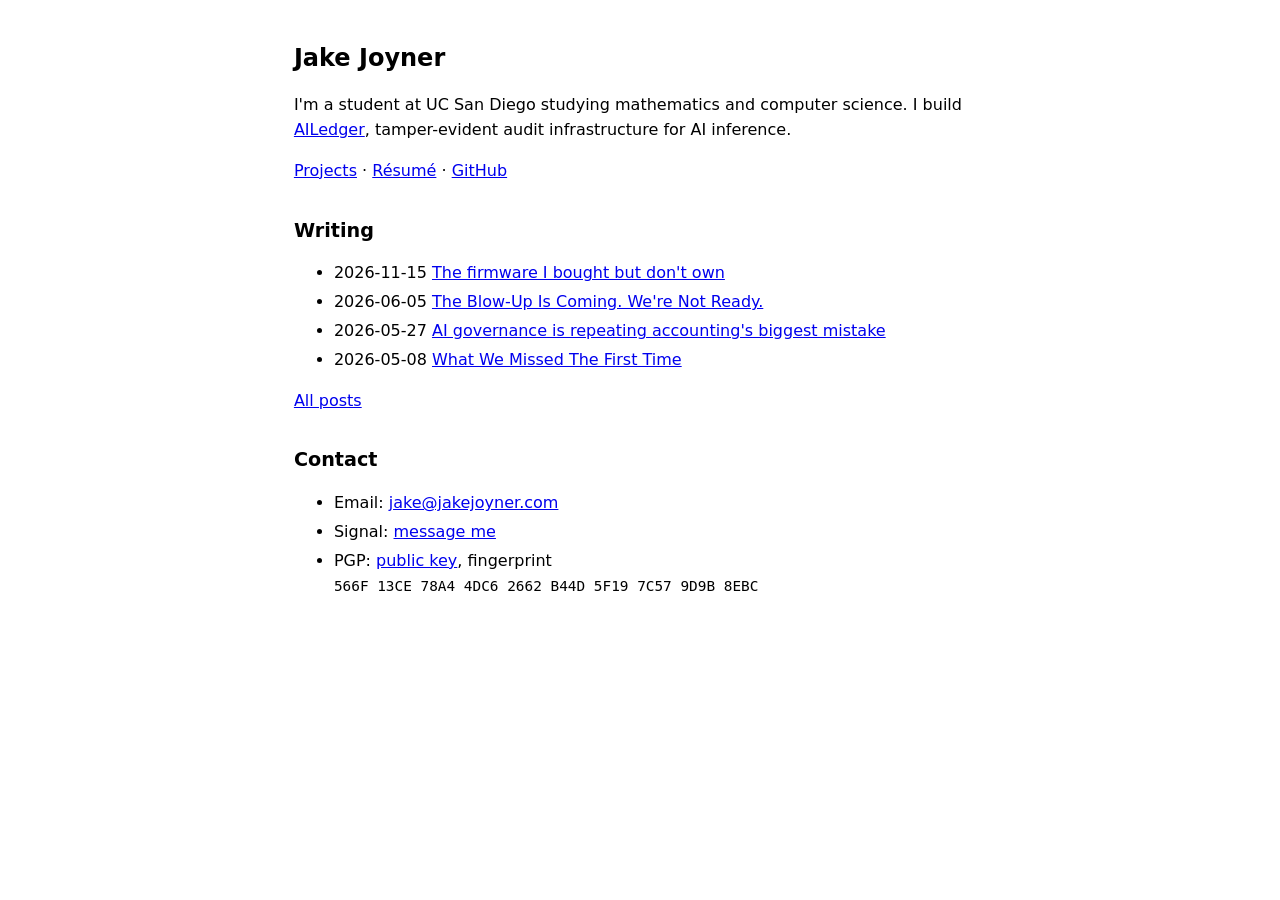
==== index.html @ 7990e94a "Plain-text redesign: one stylesheet for the whole site Replace the video hero, portrait, theme toggl" ====
<!DOCTYPE html>
<html lang="en">
<head>
  <meta charset="UTF-8" />
  <meta name="viewport" content="width=device-width, initial-scale=1.0" />
  <title>Jake Joyner</title>
  <meta name="description" content="Student at UC San Diego studying mathematics and computer science. Building AILedger, tamper-evident audit infrastructure for AI inference." />
  <meta property="og:type" content="profile" />
  <meta property="og:title" content="Jake Joyner" />
  <meta property="og:description" content="Student at UC San Diego studying mathematics and computer science. Building AILedger." />
  <meta property="og:url" content="https://jakejoyner.com" />
  <meta property="profile:first_name" content="Jake" />
  <meta property="profile:last_name" content="Joyner" />
  <meta property="profile:username" content="jakejjoyner" />
  <meta name="twitter:card" content="summary" />
  <meta name="twitter:title" content="Jake Joyner" />
  <meta name="twitter:description" content="Student at UC San Diego studying mathematics and computer science. Building AILedger." />
  <link rel="alternate" type="text/markdown" title="LLM-friendly summary" href="/llms.txt" />
  <script type="application/ld+json">
  {
    "@context": "https://schema.org",
    "@type": "ProfilePage",
    "mainEntity": {
      "@type": "Person",
      "name": "Jake Joyner",
      "url": "https://jakejoyner.com",
      "sameAs": [
        "https://github.com/jakejjoyner",
        "https://ailedger.dev"
      ],
      "jobTitle": "Co-founder, AILedger",
      "worksFor": {
        "@type": "Organization",
        "name": "AILedger",
        "url": "https://ailedger.dev"
      },
      "affiliation": {
        "@type": "CollegeOrUniversity",
        "name": "University of California San Diego"
      }
    }
  }
  </script>
  <link rel="stylesheet" href="/style.css" />
</head>
<body>
  <main>
    <h1>Jake Joyner</h1>
    <p>
      I'm a student at UC San Diego studying mathematics and computer science.
      I build <a href="https://ailedger.dev">AILedger</a>, tamper-evident audit
      infrastructure for AI inference.
    </p>
    <p>
      <a href="/portfolio/">Projects</a> ·
      <a href="/cv/">Résumé</a> ·
      <a href="https://github.com/jakejjoyner">GitHub</a>
    </p>

    <h2>Writing</h2>
    <ul>
      <li>2026-11-15 <a href="/blog/firmware-i-dont-own/">The firmware I bought but don't own</a></li>
      <li>2026-06-05 <a href="/blog/the-blow-up-is-coming/">The Blow-Up Is Coming. We're Not Ready.</a></li>
      <li>2026-05-27 <a href="/blog/ai-governance-accounting-mistake/">AI governance is repeating accounting's biggest mistake</a></li>
      <li>2026-05-08 <a href="/blog/towers/">What We Missed The First Time</a></li>
    </ul>
    <p><a href="/blog/">All posts</a></p>

    <h2>Contact</h2>
    <ul>
      <li>Email: <a href="mailto:jake@jakejoyner.com">jake@jakejoyner.com</a></li>
      <li>Signal: <a href="https://signal.me/#eu/2gl4twjzMthxt17POwI2F8WP58Z37UkR5UyP2M3d63bZ2q0JBZVFlpUiOkeZQ5km">message me</a></li>
      <li>PGP: <a href="/pgp.asc">public key</a>, fingerprint<br /><code>566F 13CE 78A4 4DC6 2662 B44D 5F19 7C57 9D9B 8EBC</code></li>
    </ul>
  </main>
</body>
</html>
---- style.css ----
/* jakejoyner.com: one stylesheet for every page. Plain text, system font, follows the system light/dark setting. */
:root { color-scheme: light dark; }
body { max-width: 68ch; margin: 2.5rem auto; padding: 0 1rem; font: 1rem/1.55 system-ui, sans-serif; }
h1 { font-size: 1.5rem; }
h2 { font-size: 1.2rem; margin-top: 2rem; }
h3 { font-size: 1rem; margin-bottom: 0; }
h3 + p { margin-top: 0; }
img { max-width: 100%; height: auto; }
code, pre { font-family: ui-monospace, monospace; font-size: 0.9em; }
pre { overflow-x: auto; }
blockquote { margin-left: 0; padding-left: 1rem; border-left: 3px solid; }
table { border-collapse: collapse; display: block; overflow-x: auto; }
td, th { border: 1px solid; padding: 0.25rem 0.5rem; text-align: left; vertical-align: top; }
hr { border: 0; border-top: 1px solid; }
li { margin: 0.25rem 0; }
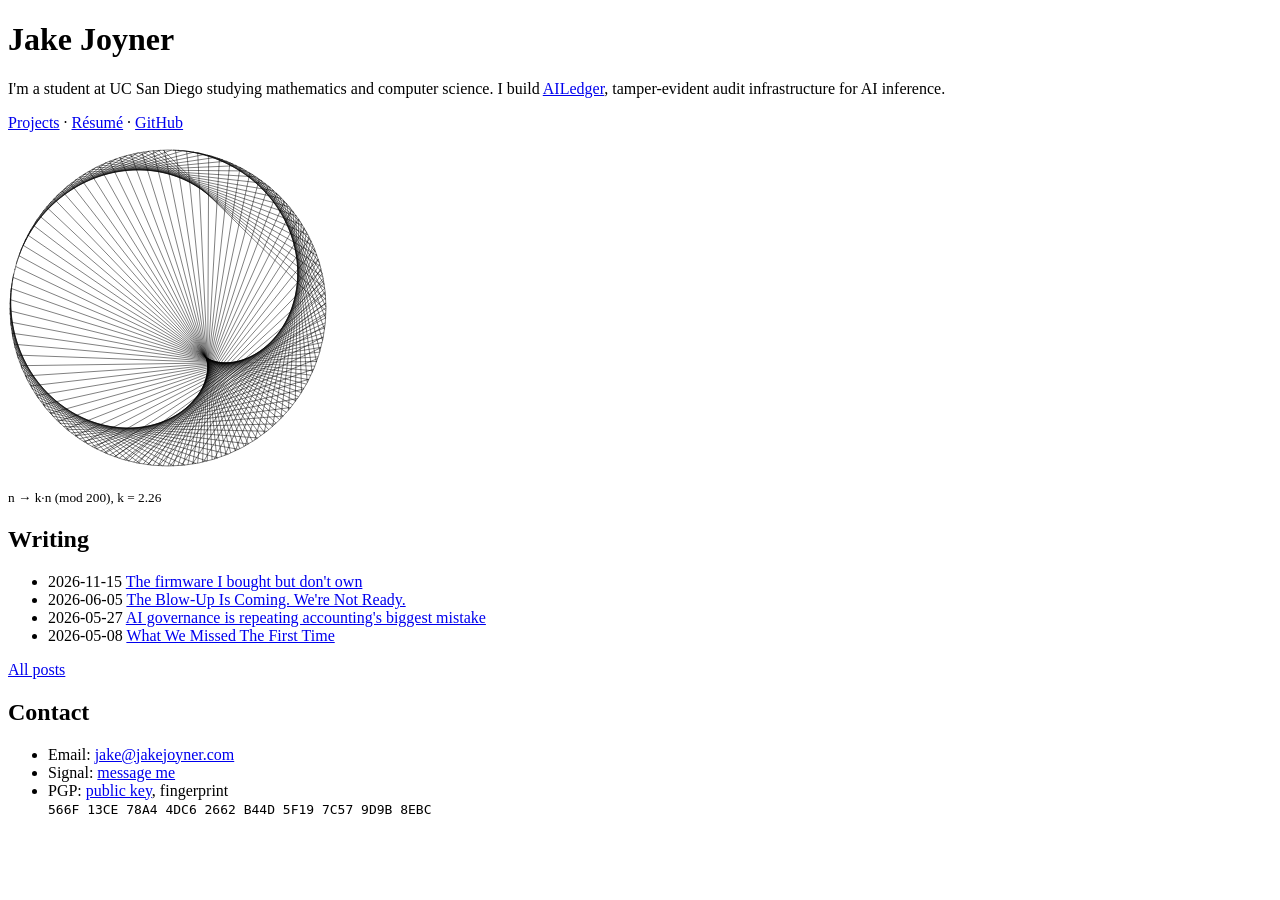
==== commit 312f045d: "No stylesheet at all: browser defaults, plus a modular-multiplication animation on the homepage" ====
--- a/index.html
+++ b/index.html
@@ -41,7 +41,7 @@
     }
   }
   </script>
-  <link rel="stylesheet" href="/style.css" />
+  <meta name="color-scheme" content="light dark" />
 </head>
 <body>
   <main>
@@ -56,6 +56,30 @@
       <a href="/cv/">Résumé</a> ·
       <a href="https://github.com/jakejjoyner">GitHub</a>
     </p>
+
+    <canvas id="m" width="320" height="320" role="img" aria-label="Animation: lines joining each point n on a circle to the point k times n, modulo 200, as k slowly increases"></canvas>
+    <p><small>n &rarr; k&middot;n (mod 200), k = <span id="k">2</span></small></p>
+    <script>
+      // Modular multiplication on a circle: join point n to point k*n mod N while k grows.
+      (function () {
+        var c = document.getElementById('m'), x = c.getContext('2d'), out = document.getElementById('k');
+        var N = 200, R = c.width / 2 - 2, k = 2;
+        var still = matchMedia('(prefers-reduced-motion: reduce)').matches;
+        function pt(i) { var a = 2 * Math.PI * i / N - Math.PI / 2; return [c.width / 2 + R * Math.cos(a), c.height / 2 + R * Math.sin(a)]; }
+        function draw() {
+          x.clearRect(0, 0, c.width, c.height);
+          x.strokeStyle = getComputedStyle(c).color;   // black on light, white on dark
+          x.lineWidth = 0.5;
+          x.beginPath();
+          x.arc(c.width / 2, c.height / 2, R, 0, 2 * Math.PI);
+          for (var n = 0; n < N; n++) { var a = pt(n), b = pt(n * k % N); x.moveTo(a[0], a[1]); x.lineTo(b[0], b[1]); }
+          x.stroke();
+          out.textContent = k.toFixed(2);
+          if (!still) { k += 0.004; if (k > N) k = 2; requestAnimationFrame(draw); }
+        }
+        draw();
+      })();
+    </script>
 
     <h2>Writing</h2>
     <ul>
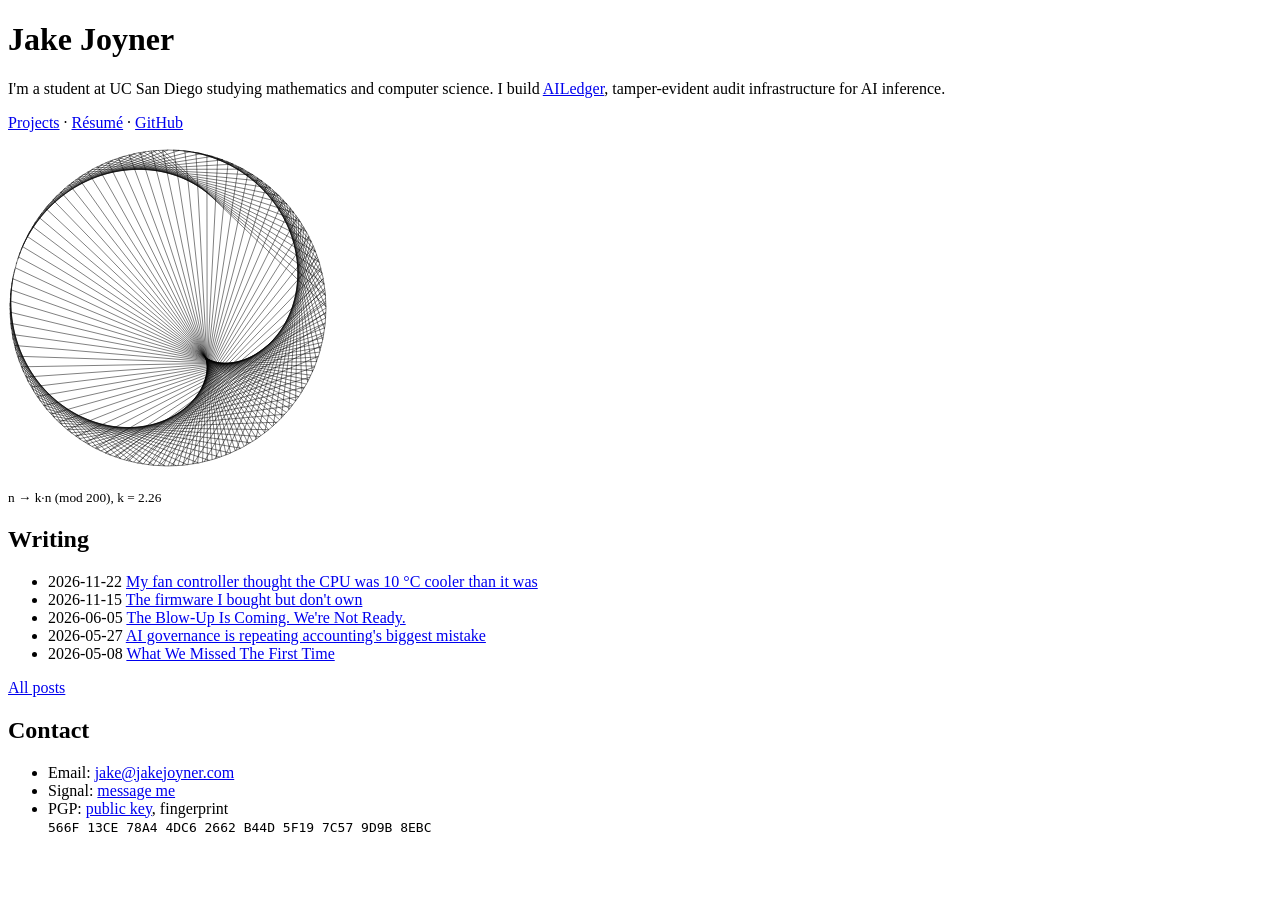
==== commit b574a5aa: "Blog draft: My fan controller thought the CPU was 10 °C cooler than it was" ====
--- a/index.html
+++ b/index.html
@@ -83,6 +83,7 @@
 
     <h2>Writing</h2>
     <ul>
+      <li>2026-11-22 <a href="/blog/fan-controller-ten-degrees-low/">My fan controller thought the CPU was 10 °C cooler than it was</a></li>
       <li>2026-11-15 <a href="/blog/firmware-i-dont-own/">The firmware I bought but don't own</a></li>
       <li>2026-06-05 <a href="/blog/the-blow-up-is-coming/">The Blow-Up Is Coming. We're Not Ready.</a></li>
       <li>2026-05-27 <a href="/blog/ai-governance-accounting-mistake/">AI governance is repeating accounting's biggest mistake</a></li>
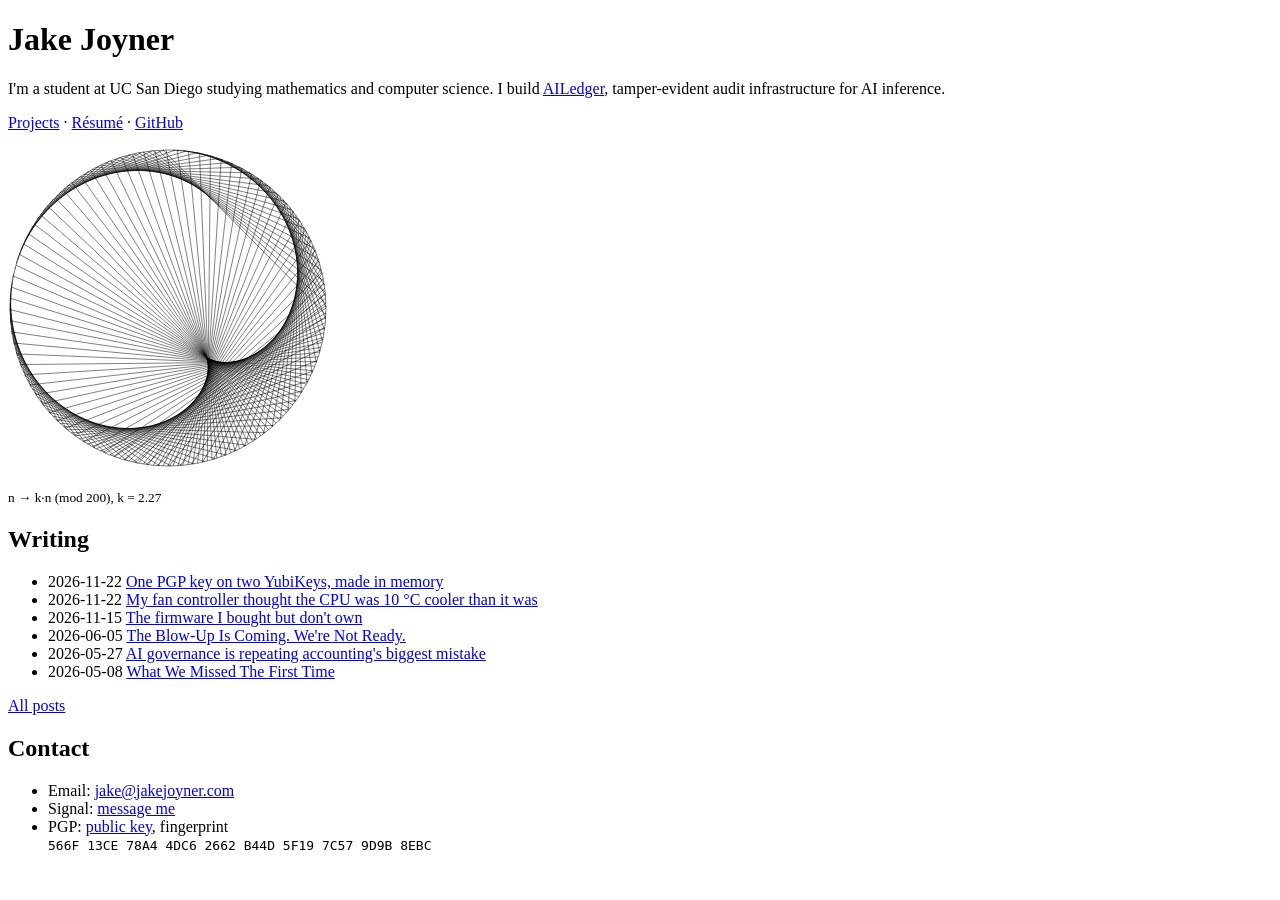
==== commit 79a7bc07: "Blog draft: One PGP key on two YubiKeys, made in memory" ====
--- a/index.html
+++ b/index.html
@@ -83,6 +83,7 @@
 
     <h2>Writing</h2>
     <ul>
+      <li>2026-11-22 <a href="/blog/one-pgp-key-two-yubikeys/">One PGP key on two YubiKeys, made in memory</a></li>
       <li>2026-11-22 <a href="/blog/fan-controller-ten-degrees-low/">My fan controller thought the CPU was 10 °C cooler than it was</a></li>
       <li>2026-11-15 <a href="/blog/firmware-i-dont-own/">The firmware I bought but don't own</a></li>
       <li>2026-06-05 <a href="/blog/the-blow-up-is-coming/">The Blow-Up Is Coming. We're Not Ready.</a></li>
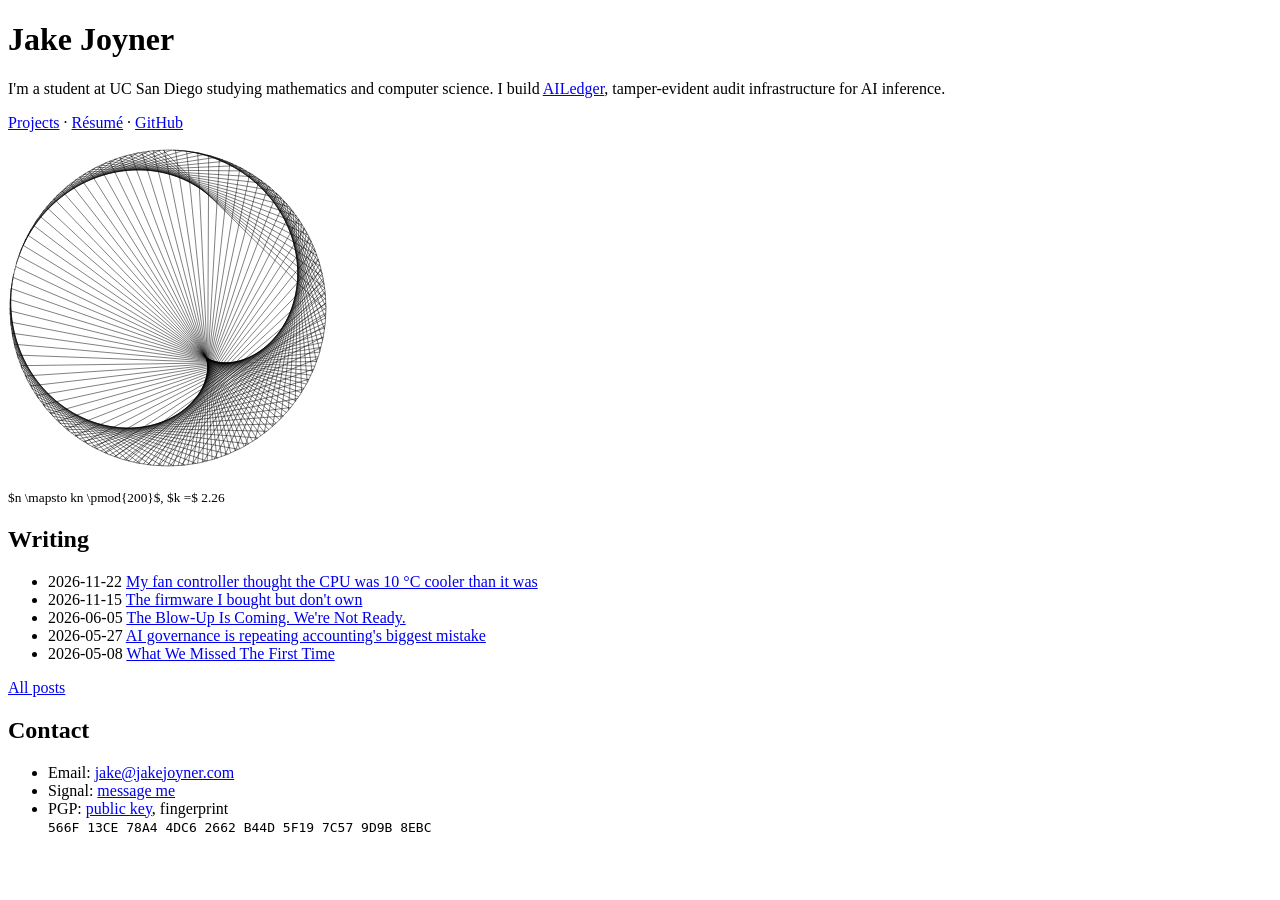
==== commit f99c2ba0: "Homepage: write the animation's formula in LaTeX" ====
--- a/index.html
+++ b/index.html
@@ -58,7 +58,7 @@
     </p>
 
     <canvas id="m" width="320" height="320" role="img" aria-label="Animation: lines joining each point n on a circle to the point k times n, modulo 200, as k slowly increases"></canvas>
-    <p><small>n &rarr; k&middot;n (mod 200), k = <span id="k">2</span></small></p>
+    <p><small>$n \mapsto kn \pmod{200}$, $k =$ <span id="k">2</span></small></p>
     <script>
       // Modular multiplication on a circle: join point n to point k*n mod N while k grows.
       (function () {
@@ -83,7 +83,6 @@
 
     <h2>Writing</h2>
     <ul>
-      <li>2026-11-22 <a href="/blog/one-pgp-key-two-yubikeys/">One PGP key on two YubiKeys, made in memory</a></li>
       <li>2026-11-22 <a href="/blog/fan-controller-ten-degrees-low/">My fan controller thought the CPU was 10 °C cooler than it was</a></li>
       <li>2026-11-15 <a href="/blog/firmware-i-dont-own/">The firmware I bought but don't own</a></li>
       <li>2026-06-05 <a href="/blog/the-blow-up-is-coming/">The Blow-Up Is Coming. We're Not Ready.</a></li>
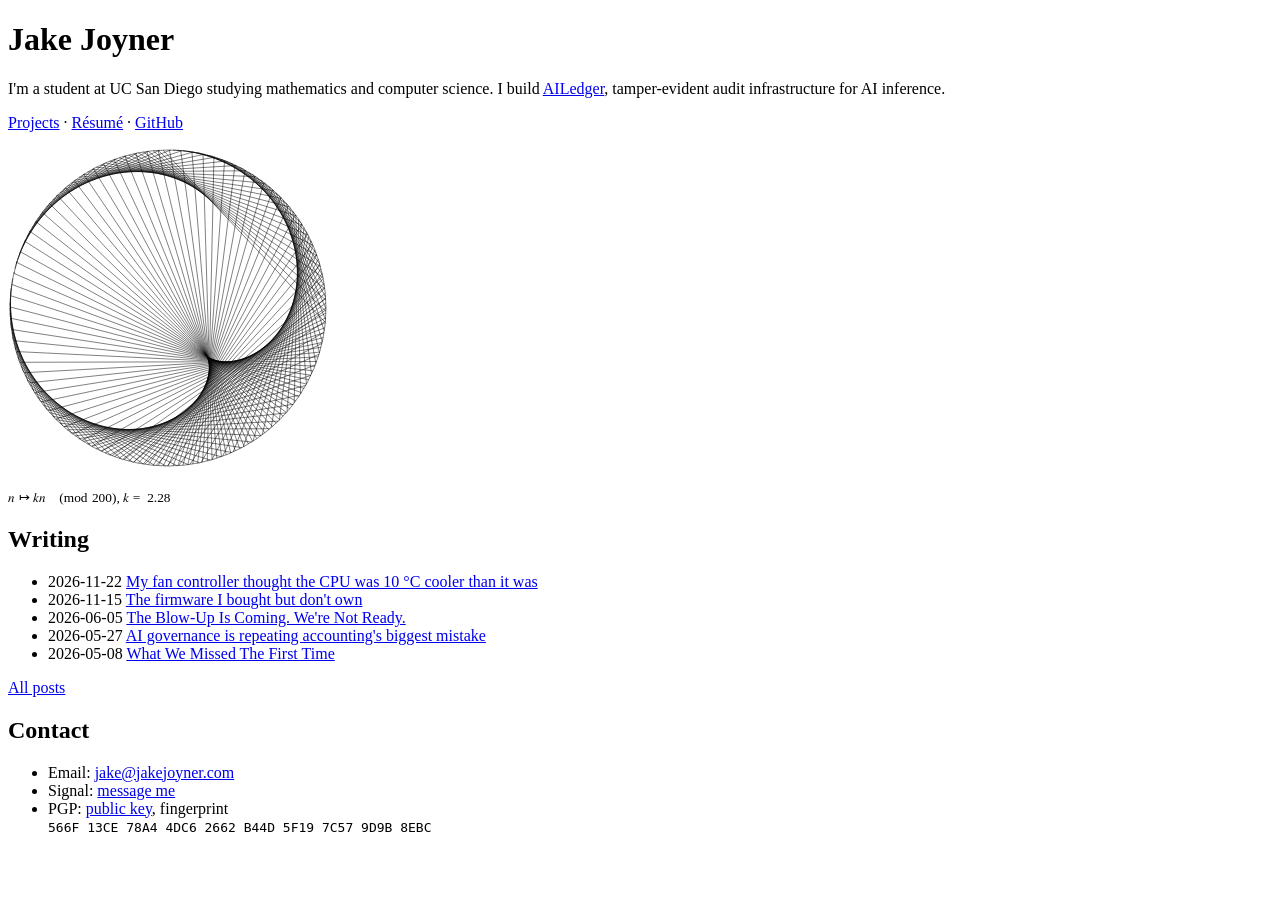
==== commit e4c030ec: "Load math.js from each page instead of injecting it at deploy time jakejoyner.com serves the reposit" ====
--- a/index.html
+++ b/index.html
@@ -42,6 +42,7 @@
   }
   </script>
   <meta name="color-scheme" content="light dark" />
+  <script defer src="/math.js"></script>
 </head>
 <body>
   <main>
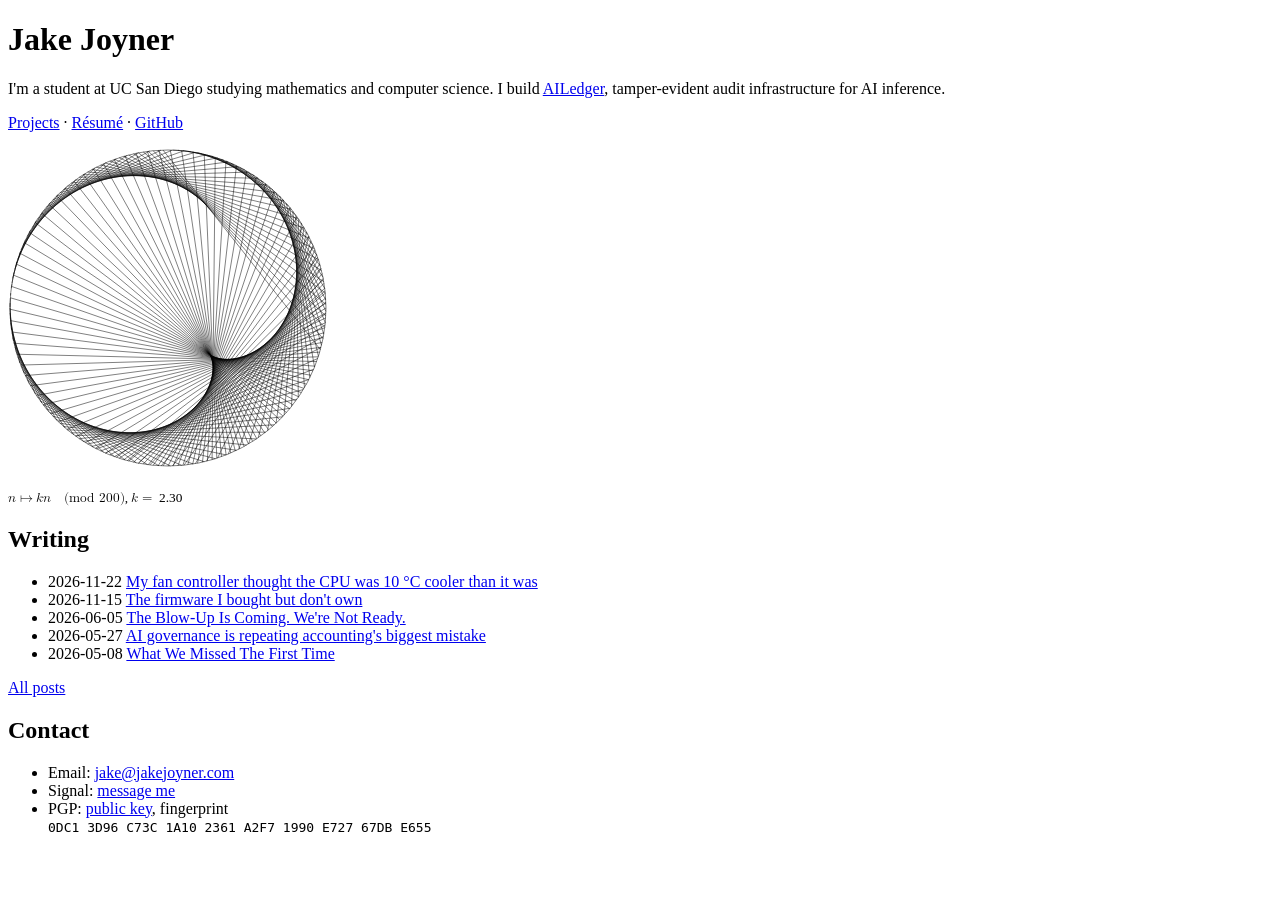
==== commit 7cc90c7f: "Replace PGP key: new key with an offline master key New fingerprint 0DC1 3D96 C73C 1A10 2361 A2F7 19" ====
--- a/index.html
+++ b/index.html
@@ -96,7 +96,7 @@
     <ul>
       <li>Email: <a href="mailto:jake@jakejoyner.com">jake@jakejoyner.com</a></li>
       <li>Signal: <a href="https://signal.me/#eu/2gl4twjzMthxt17POwI2F8WP58Z37UkR5UyP2M3d63bZ2q0JBZVFlpUiOkeZQ5km">message me</a></li>
-      <li>PGP: <a href="/pgp.asc">public key</a>, fingerprint<br /><code>566F 13CE 78A4 4DC6 2662 B44D 5F19 7C57 9D9B 8EBC</code></li>
+      <li>PGP: <a href="/pgp.asc">public key</a>, fingerprint<br /><code>0DC1 3D96 C73C 1A10 2361 A2F7 1990 E727 67DB E655</code></li>
     </ul>
   </main>
 </body>
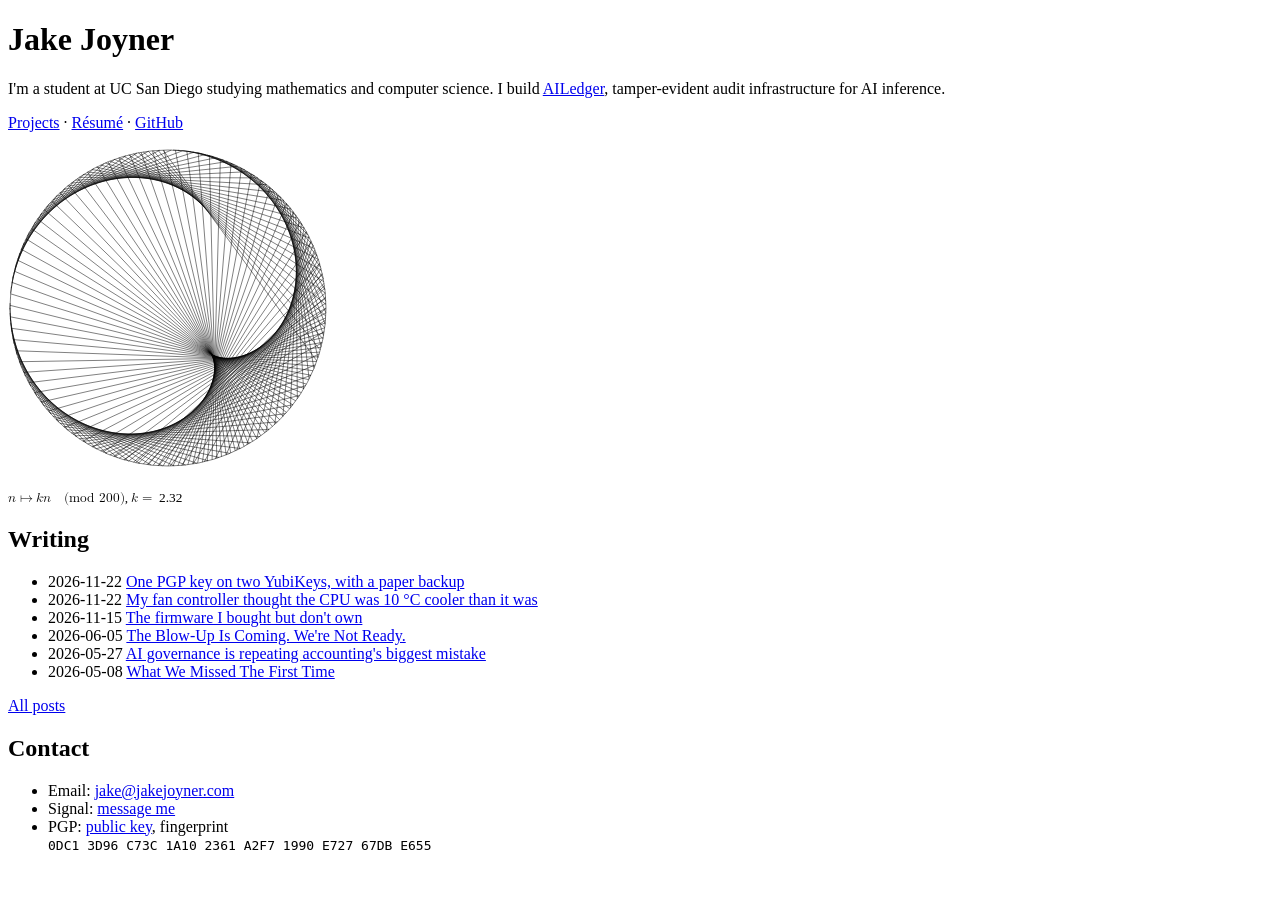
==== commit d0e44e0e: "Blog: One PGP key on two YubiKeys, with a paper backup" ====
--- a/index.html
+++ b/index.html
@@ -84,6 +84,7 @@
 
     <h2>Writing</h2>
     <ul>
+      <li>2026-11-22 <a href="/blog/one-pgp-key-two-yubikeys/">One PGP key on two YubiKeys, with a paper backup</a></li>
       <li>2026-11-22 <a href="/blog/fan-controller-ten-degrees-low/">My fan controller thought the CPU was 10 °C cooler than it was</a></li>
       <li>2026-11-15 <a href="/blog/firmware-i-dont-own/">The firmware I bought but don't own</a></li>
       <li>2026-06-05 <a href="/blog/the-blow-up-is-coming/">The Blow-Up Is Coming. We're Not Ready.</a></li>
